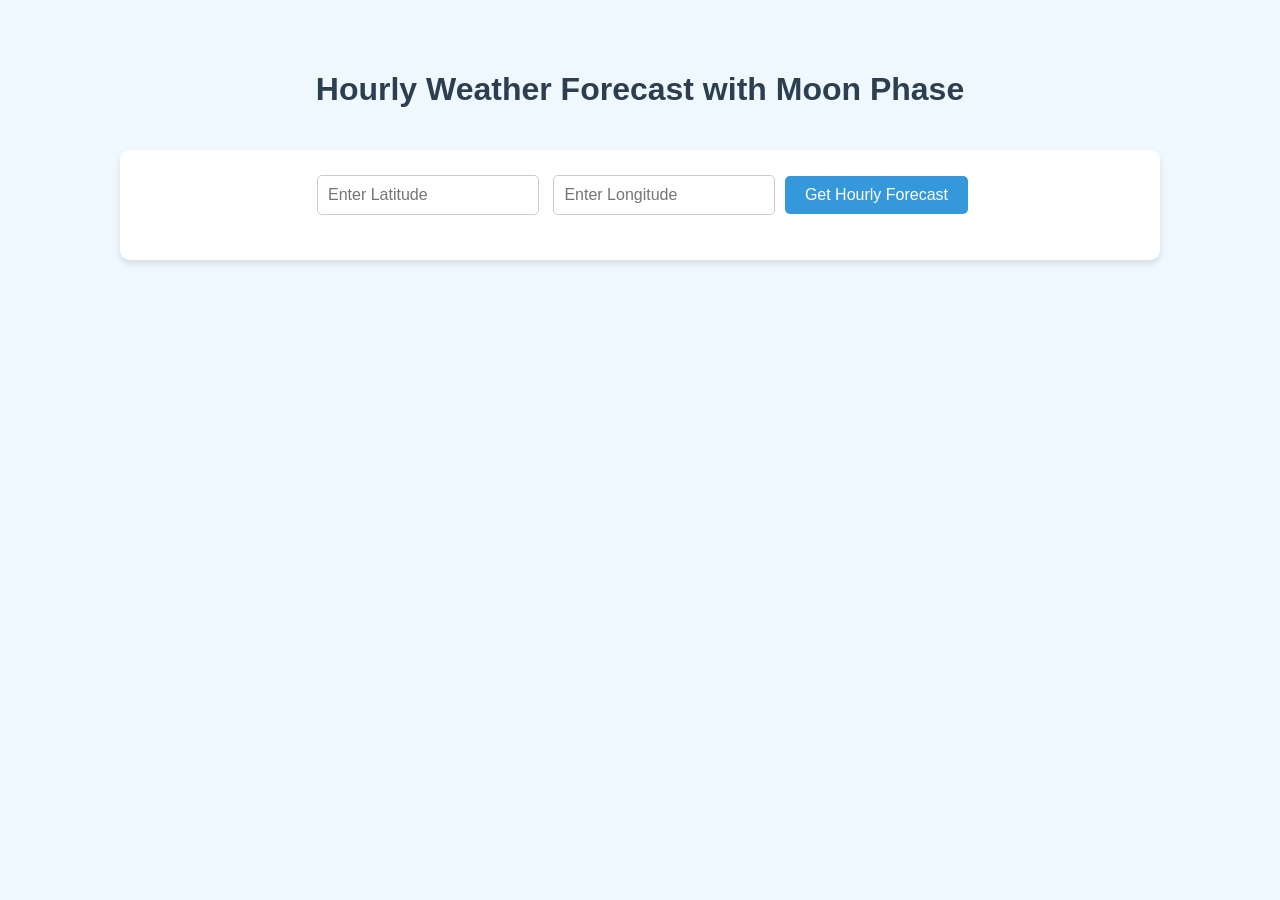
==== src/index.html @ 8227815b "Basic weather data chart with government API functionality. Recommendation column is functional. Moo" ====
<!DOCTYPE html>
<html lang="en">
<head>
    <meta charset="UTF-8">
    <meta name="viewport" content="width=device-width, initial-scale=1.0">
    <title>Hourly Weather Forecast with Moon Phase</title>
    <style>
        body {
            font-family: Arial, sans-serif;
            background-color: #f0f8ff;
            color: #333;
            margin: 0;
            padding: 0;
            display: flex;
            flex-direction: column;
            align-items: center;
            padding-top: 50px;
        }
        h1 {
            color: #2c3e50;
        }
        .container {
            width: 80%;
            max-width: 1000px;
            background-color: #fff;
            padding: 20px;
            border-radius: 10px;
            box-shadow: 0 4px 6px rgba(0, 0, 0, 0.1);
            margin-top: 20px;
        }
        .input-container {
            margin-bottom: 20px;
            text-align: center;
        }
        input {
            padding: 10px;
            margin: 5px;
            border-radius: 5px;
            border: 1px solid #ccc;
            font-size: 16px;
        }
        button {
            padding: 10px 20px;
            background-color: #3498db;
            color: white;
            border: none;
            border-radius: 5px;
            cursor: pointer;
            font-size: 16px;
        }
        button:hover {
            background-color: #2980b9;
        }
        table {
            width: 100%;
            margin-top: 20px;
            border-collapse: collapse;
        }
        th, td {
            padding: 10px;
            text-align: center;
            border: 1px solid #ddd;
        }
        th {
            background-color: #3498db;
            color: white;
        }
        .day {
            background-color: #ecf0f1;
        }
        .day:nth-child(even) {
            background-color: #f0f0f0;
        }
        .sunrise-sunset-row {
            background-color: #f4f6f7;
            font-weight: bold;
        }
    </style>
</head>
<body>

    <h1>Hourly Weather Forecast with Moon Phase</h1>

    <div class="container">
        <div class="input-container">
            <input type="text" id="latitude" placeholder="Enter Latitude" />
            <input type="text" id="longitude" placeholder="Enter Longitude" />
            <button onclick="getWeatherData()">Get Hourly Forecast</button>
        </div>
        
        <div id="forecast-container"></div>
    </div>

    <script>
        async function getWeatherData() {
            const latitude = document.getElementById('latitude').value;
            const longitude = document.getElementById('longitude').value;

            if (!latitude || !longitude) {
                alert('Please enter both latitude and longitude!');
                return;
            }

            const apiUrl = `https://api.weather.gov/points/${latitude},${longitude}`;

            try {
                // Step 1: Fetch the point data
                const response = await fetch(apiUrl);
                if (!response.ok) throw new Error('Failed to fetch data');
                const data = await response.json();

                // Step 2: Fetch the hourly forecast URL
                const forecastUrl = data.properties.forecastHourly;
                const forecastResponse = await fetch(forecastUrl);
                if (!forecastResponse.ok) throw new Error('Failed to fetch forecast data');
                const forecastData = await forecastResponse.json();

                // Get sunrise and sunset for each day
                const dailyForecastUrl = data.properties.forecast;
                const dailyForecastResponse = await fetch(dailyForecastUrl);
                const dailyForecastData = await dailyForecastResponse.json();

                // Fetch Moon Phase Data from USNO API
                const moonPhaseData = await getMoonPhase(latitude, longitude);

                // Step 3: Display forecast data in a table
                const forecastContainer = document.getElementById('forecast-container');
                forecastContainer.innerHTML = ''; // Clear previous forecast

                const forecastTable = document.createElement('table');
                const tableHeader = document.createElement('thead');
                tableHeader.innerHTML = `
                    <tr>
                        <th>Time</th>
                        <th>Temperature</th>
                        <th>Weather</th>
                        <th>Daytime</th>
                        <th>Precipitation Probability</th>
                        <th>Recommendation</th>
                        <th>Moon Phase</th> <!-- New Column for Moon Phase -->
                    </tr>
                `;
                forecastTable.appendChild(tableHeader);

                const forecastBody = document.createElement('tbody');
                let currentDay = null;
                let dayIndex = 0;

                // Add sunrise and sunset rows for each day
                forecastData.properties.periods.forEach((period, index) => {
                    const formattedTime = formatDate(period.startTime);
                    const dayOfWeek = new Date(period.startTime).getDay();
                    const newDay = dayOfWeek !== currentDay;

                    // If the day has changed, color-code it and add sunrise/sunset rows
                    if (newDay) {
                        currentDay = dayOfWeek;
                        const dayForecast = dailyForecastData.properties.periods[dayIndex];

                        // Add Sunrise Row
                        const sunriseRow = document.createElement('tr');
                        sunriseRow.classList.add('sunrise-sunset-row');
                        sunriseRow.innerHTML = `
                            <td>Sunrise</td>
                            <td colspan="6">${formatDate(dayForecast.sunrise)}</td>
                        `;
                        forecastBody.appendChild(sunriseRow);

                        // Add Sunset Row
                        const sunsetRow = document.createElement('tr');
                        sunsetRow.classList.add('sunrise-sunset-row');
                        sunsetRow.innerHTML = `
                            <td>Sunset</td>
                            <td colspan="6">${formatDate(dayForecast.sunset)}</td>
                        `;
                        forecastBody.appendChild(sunsetRow);

                        dayIndex++;
                    }

                    const row = document.createElement('tr');
                    row.classList.add('day');
                    if (newDay) {
                        row.style.backgroundColor = getDayColor(dayOfWeek);
                    }

                    // Color-code the weather based on the description
                    const weatherDescription = period.shortForecast.toLowerCase();
                    let weatherColor = '';
                    let weatherText = '';
                    if (weatherDescription.includes('sunny') || weatherDescription.includes('cloudy')) {
                        weatherColor = '#e74c3c'; // Red for sunny/cloudy
                        weatherText = 'no';
                    } else if (weatherDescription.includes('clear')) {
                        weatherColor = '#2ecc71'; // Green for clear
                        weatherText = 'yes';
                    } else {
                        weatherColor = '#f39c12'; // Yellow for others
                        weatherText = 'maybe';
                    }

                    // Check probability of precipitation
                    const precipitationProbability = period.probabilityOfPrecipitation.value;
                    let weatherColorForPrecip = weatherColor; 
                    let precipText = `${precipitationProbability}%`;
                    
                    // If precipitation probability > 10%, set Weather Color to red
                    if (precipitationProbability > 10) {
                        weatherColorForPrecip = '#e74c3c'; // Red if more than 10%
                    }

                    // Get the value of isDaytime
                    const isDaytime = period.isDaytime ? 'Yes' : 'No';
                    const weatherColorForDaytime = period.isDaytime ? '#e74c3c' : weatherColorForPrecip; // If daytime, make the weather color red

                    // Add the Moon Phase info for the current day
                    const moonPhasePercentage = moonPhaseData.fracillum || "Unknown"; // Fallback if moon phase isn't available
                    moonPhase = 0.5;

                    // Set the Recommendation box to red if moon fraction > 50%
                    const recommendationColor = moonPhase > 0.5 ? '#e74c3c' : weatherColorForDaytime;

                    row.innerHTML = `
                        <td>${formattedTime}</td>
                        <td>${period.temperature}°${period.temperatureUnit}</td>
                        <td>${period.shortForecast}</td>
                        <td>${isDaytime}</td>
                        <td>${precipText}</td>
                        <td style="background-color: ${recommendationColor};">${weatherText}</td>
                        <td>${moonPhasePercentage}%</td> <!-- Moon Phase Column -->
                    `;

                    forecastBody.appendChild(row);
                });

                forecastTable.appendChild(forecastBody);
                forecastContainer.appendChild(forecastTable);
            } catch (error) {
                alert('Error fetching data: ' + error.message);
            }
        }

        // Helper function to format the date
        function formatDate(isoString) {
            const date = new Date(isoString);
            const options = {
                year: 'numeric',
                month: '2-digit',
                day: '2-digit',
                hour: '2-digit',
                minute: '2-digit',
                hour12: true,
            };
            return date.toLocaleString('en-US', options);
        }

        // Helper function to get the background color for the day
        function getDayColor(dayOfWeek) {
            const colors = [
                '#e74c3c',  // Sunday
                '#2ecc71',  // Monday
                '#f39c12',  // Tuesday
                '#8e44ad',  // Wednesday
                '#3498db',  // Thursday
                '#1abc9c',  // Friday
                '#9b59b6',  // Saturday
            ];
            return colors[dayOfWeek];
        }

        // Fetch Moon Phase from US Naval Observatory API with corrected URL format
        async function getMoonPhase(latitude, longitude) {
            const today = new Date();
            const year = today.getFullYear();
            const month = today.getMonth() + 1;
            const day = today.getDate();
            const timezoneOffset = new Date().getTimezoneOffset() / -60; // Get the timezone offset in hours
            const dst = today.isDST;
            const moonPhaseUrl = `https://aa.usno.navy.mil/api/rstt/oneday?date=${year}-${month}-${day}&coords=${latitude},${longitude}&tz=${timezoneOffset}&dst=${dst}`;

            try {
                const response = await fetch(moonPhaseUrl);
                const data = await response.json();
                return data;
            } catch (error) {
                console.error('Error fetching moon data:', error);
                return { fraction: 0 }; // Fallback if there's an error
            }
        }
    </script>

</body>
</html>
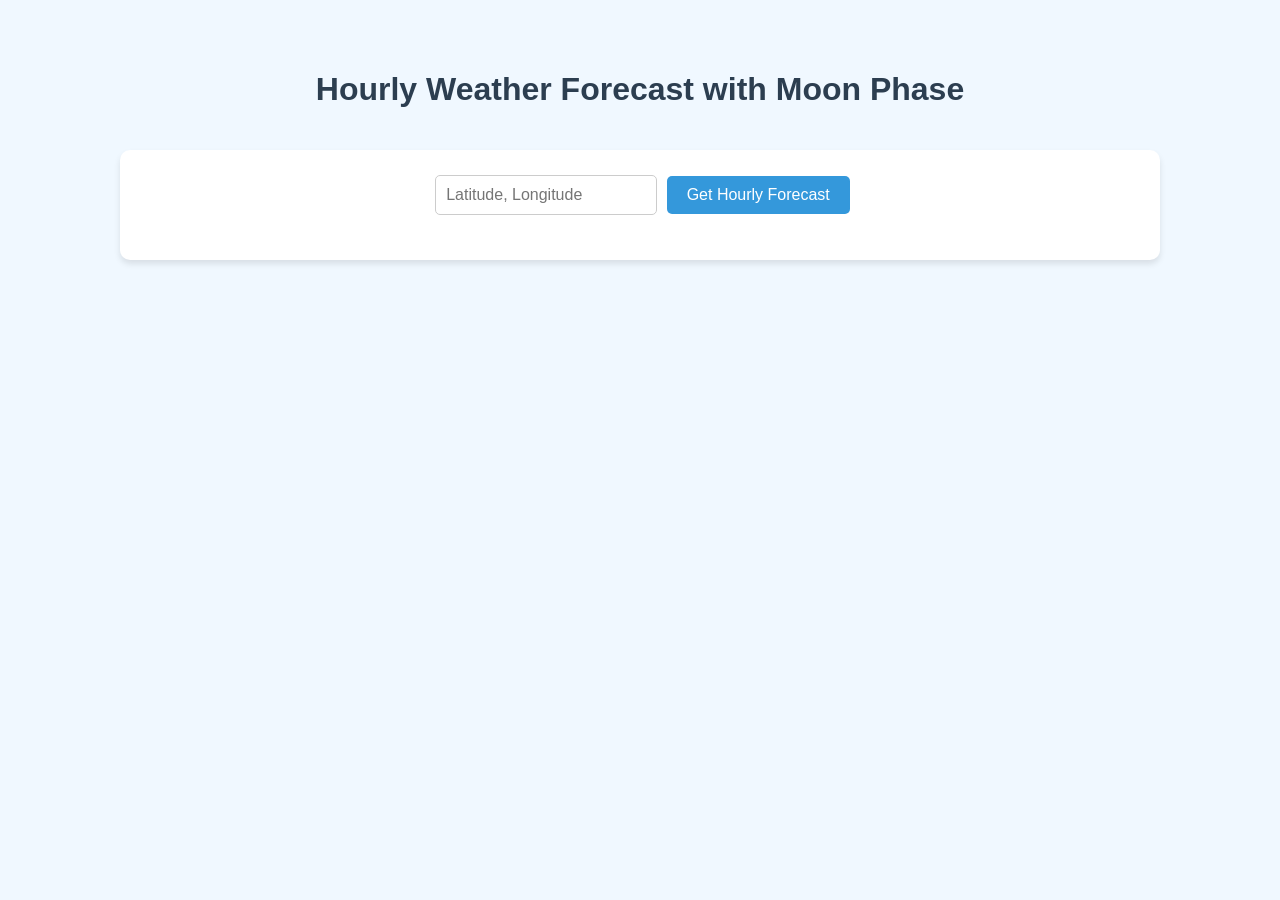
==== commit c300a061: "Reorganized into 3 files. Refactored to be more simple. Alexa, play "The Bottom Line" from Newsies." ====
--- a/src/index.html
+++ b/src/index.html
@@ -1,293 +1,26 @@
 <!DOCTYPE html>
 <html lang="en">
+
 <head>
     <meta charset="UTF-8">
     <meta name="viewport" content="width=device-width, initial-scale=1.0">
     <title>Hourly Weather Forecast with Moon Phase</title>
-    <style>
-        body {
-            font-family: Arial, sans-serif;
-            background-color: #f0f8ff;
-            color: #333;
-            margin: 0;
-            padding: 0;
-            display: flex;
-            flex-direction: column;
-            align-items: center;
-            padding-top: 50px;
-        }
-        h1 {
-            color: #2c3e50;
-        }
-        .container {
-            width: 80%;
-            max-width: 1000px;
-            background-color: #fff;
-            padding: 20px;
-            border-radius: 10px;
-            box-shadow: 0 4px 6px rgba(0, 0, 0, 0.1);
-            margin-top: 20px;
-        }
-        .input-container {
-            margin-bottom: 20px;
-            text-align: center;
-        }
-        input {
-            padding: 10px;
-            margin: 5px;
-            border-radius: 5px;
-            border: 1px solid #ccc;
-            font-size: 16px;
-        }
-        button {
-            padding: 10px 20px;
-            background-color: #3498db;
-            color: white;
-            border: none;
-            border-radius: 5px;
-            cursor: pointer;
-            font-size: 16px;
-        }
-        button:hover {
-            background-color: #2980b9;
-        }
-        table {
-            width: 100%;
-            margin-top: 20px;
-            border-collapse: collapse;
-        }
-        th, td {
-            padding: 10px;
-            text-align: center;
-            border: 1px solid #ddd;
-        }
-        th {
-            background-color: #3498db;
-            color: white;
-        }
-        .day {
-            background-color: #ecf0f1;
-        }
-        .day:nth-child(even) {
-            background-color: #f0f0f0;
-        }
-        .sunrise-sunset-row {
-            background-color: #f4f6f7;
-            font-weight: bold;
-        }
-    </style>
+    <link rel="stylesheet" href="styles.css">
 </head>
+
 <body>
 
     <h1>Hourly Weather Forecast with Moon Phase</h1>
 
     <div class="container">
         <div class="input-container">
-            <input type="text" id="latitude" placeholder="Enter Latitude" />
-            <input type="text" id="longitude" placeholder="Enter Longitude" />
-            <button onclick="getWeatherData()">Get Hourly Forecast</button>
+            <input type="text" id="coordinates" placeholder="Latitude, Longitude" />
+            <button onclick="main()">Get Hourly Forecast</button>
         </div>
-        
+
         <div id="forecast-container"></div>
     </div>
+    <script src="script2.js"></script>
+</body>
 
-    <script>
-        async function getWeatherData() {
-            const latitude = document.getElementById('latitude').value;
-            const longitude = document.getElementById('longitude').value;
-
-            if (!latitude || !longitude) {
-                alert('Please enter both latitude and longitude!');
-                return;
-            }
-
-            const apiUrl = `https://api.weather.gov/points/${latitude},${longitude}`;
-
-            try {
-                // Step 1: Fetch the point data
-                const response = await fetch(apiUrl);
-                if (!response.ok) throw new Error('Failed to fetch data');
-                const data = await response.json();
-
-                // Step 2: Fetch the hourly forecast URL
-                const forecastUrl = data.properties.forecastHourly;
-                const forecastResponse = await fetch(forecastUrl);
-                if (!forecastResponse.ok) throw new Error('Failed to fetch forecast data');
-                const forecastData = await forecastResponse.json();
-
-                // Get sunrise and sunset for each day
-                const dailyForecastUrl = data.properties.forecast;
-                const dailyForecastResponse = await fetch(dailyForecastUrl);
-                const dailyForecastData = await dailyForecastResponse.json();
-
-                // Fetch Moon Phase Data from USNO API
-                const moonPhaseData = await getMoonPhase(latitude, longitude);
-
-                // Step 3: Display forecast data in a table
-                const forecastContainer = document.getElementById('forecast-container');
-                forecastContainer.innerHTML = ''; // Clear previous forecast
-
-                const forecastTable = document.createElement('table');
-                const tableHeader = document.createElement('thead');
-                tableHeader.innerHTML = `
-                    <tr>
-                        <th>Time</th>
-                        <th>Temperature</th>
-                        <th>Weather</th>
-                        <th>Daytime</th>
-                        <th>Precipitation Probability</th>
-                        <th>Recommendation</th>
-                        <th>Moon Phase</th> <!-- New Column for Moon Phase -->
-                    </tr>
-                `;
-                forecastTable.appendChild(tableHeader);
-
-                const forecastBody = document.createElement('tbody');
-                let currentDay = null;
-                let dayIndex = 0;
-
-                // Add sunrise and sunset rows for each day
-                forecastData.properties.periods.forEach((period, index) => {
-                    const formattedTime = formatDate(period.startTime);
-                    const dayOfWeek = new Date(period.startTime).getDay();
-                    const newDay = dayOfWeek !== currentDay;
-
-                    // If the day has changed, color-code it and add sunrise/sunset rows
-                    if (newDay) {
-                        currentDay = dayOfWeek;
-                        const dayForecast = dailyForecastData.properties.periods[dayIndex];
-
-                        // Add Sunrise Row
-                        const sunriseRow = document.createElement('tr');
-                        sunriseRow.classList.add('sunrise-sunset-row');
-                        sunriseRow.innerHTML = `
-                            <td>Sunrise</td>
-                            <td colspan="6">${formatDate(dayForecast.sunrise)}</td>
-                        `;
-                        forecastBody.appendChild(sunriseRow);
-
-                        // Add Sunset Row
-                        const sunsetRow = document.createElement('tr');
-                        sunsetRow.classList.add('sunrise-sunset-row');
-                        sunsetRow.innerHTML = `
-                            <td>Sunset</td>
-                            <td colspan="6">${formatDate(dayForecast.sunset)}</td>
-                        `;
-                        forecastBody.appendChild(sunsetRow);
-
-                        dayIndex++;
-                    }
-
-                    const row = document.createElement('tr');
-                    row.classList.add('day');
-                    if (newDay) {
-                        row.style.backgroundColor = getDayColor(dayOfWeek);
-                    }
-
-                    // Color-code the weather based on the description
-                    const weatherDescription = period.shortForecast.toLowerCase();
-                    let weatherColor = '';
-                    let weatherText = '';
-                    if (weatherDescription.includes('sunny') || weatherDescription.includes('cloudy')) {
-                        weatherColor = '#e74c3c'; // Red for sunny/cloudy
-                        weatherText = 'no';
-                    } else if (weatherDescription.includes('clear')) {
-                        weatherColor = '#2ecc71'; // Green for clear
-                        weatherText = 'yes';
-                    } else {
-                        weatherColor = '#f39c12'; // Yellow for others
-                        weatherText = 'maybe';
-                    }
-
-                    // Check probability of precipitation
-                    const precipitationProbability = period.probabilityOfPrecipitation.value;
-                    let weatherColorForPrecip = weatherColor; 
-                    let precipText = `${precipitationProbability}%`;
-                    
-                    // If precipitation probability > 10%, set Weather Color to red
-                    if (precipitationProbability > 10) {
-                        weatherColorForPrecip = '#e74c3c'; // Red if more than 10%
-                    }
-
-                    // Get the value of isDaytime
-                    const isDaytime = period.isDaytime ? 'Yes' : 'No';
-                    const weatherColorForDaytime = period.isDaytime ? '#e74c3c' : weatherColorForPrecip; // If daytime, make the weather color red
-
-                    // Add the Moon Phase info for the current day
-                    const moonPhasePercentage = moonPhaseData.fracillum || "Unknown"; // Fallback if moon phase isn't available
-                    moonPhase = 0.5;
-
-                    // Set the Recommendation box to red if moon fraction > 50%
-                    const recommendationColor = moonPhase > 0.5 ? '#e74c3c' : weatherColorForDaytime;
-
-                    row.innerHTML = `
-                        <td>${formattedTime}</td>
-                        <td>${period.temperature}°${period.temperatureUnit}</td>
-                        <td>${period.shortForecast}</td>
-                        <td>${isDaytime}</td>
-                        <td>${precipText}</td>
-                        <td style="background-color: ${recommendationColor};">${weatherText}</td>
-                        <td>${moonPhasePercentage}%</td> <!-- Moon Phase Column -->
-                    `;
-
-                    forecastBody.appendChild(row);
-                });
-
-                forecastTable.appendChild(forecastBody);
-                forecastContainer.appendChild(forecastTable);
-            } catch (error) {
-                alert('Error fetching data: ' + error.message);
-            }
-        }
-
-        // Helper function to format the date
-        function formatDate(isoString) {
-            const date = new Date(isoString);
-            const options = {
-                year: 'numeric',
-                month: '2-digit',
-                day: '2-digit',
-                hour: '2-digit',
-                minute: '2-digit',
-                hour12: true,
-            };
-            return date.toLocaleString('en-US', options);
-        }
-
-        // Helper function to get the background color for the day
-        function getDayColor(dayOfWeek) {
-            const colors = [
-                '#e74c3c',  // Sunday
-                '#2ecc71',  // Monday
-                '#f39c12',  // Tuesday
-                '#8e44ad',  // Wednesday
-                '#3498db',  // Thursday
-                '#1abc9c',  // Friday
-                '#9b59b6',  // Saturday
-            ];
-            return colors[dayOfWeek];
-        }
-
-        // Fetch Moon Phase from US Naval Observatory API with corrected URL format
-        async function getMoonPhase(latitude, longitude) {
-            const today = new Date();
-            const year = today.getFullYear();
-            const month = today.getMonth() + 1;
-            const day = today.getDate();
-            const timezoneOffset = new Date().getTimezoneOffset() / -60; // Get the timezone offset in hours
-            const dst = today.isDST;
-            const moonPhaseUrl = `https://aa.usno.navy.mil/api/rstt/oneday?date=${year}-${month}-${day}&coords=${latitude},${longitude}&tz=${timezoneOffset}&dst=${dst}`;
-
-            try {
-                const response = await fetch(moonPhaseUrl);
-                const data = await response.json();
-                return data;
-            } catch (error) {
-                console.error('Error fetching moon data:', error);
-                return { fraction: 0 }; // Fallback if there's an error
-            }
-        }
-    </script>
-
-</body>
-</html>
+</html>
--- a/src/styles.css
+++ b/src/styles.css
@@ -0,0 +1,83 @@
+body {
+    font-family: Arial, sans-serif;
+    background-color: #f0f8ff;
+    color: #333;
+    margin: 0;
+    padding: 0;
+    display: flex;
+    flex-direction: column;
+    align-items: center;
+    padding-top: 50px;
+}
+
+h1 {
+    color: #2c3e50;
+}
+
+.container {
+    width: 80%;
+    max-width: 1000px;
+    background-color: #fff;
+    padding: 20px;
+    border-radius: 10px;
+    box-shadow: 0 4px 6px rgba(0, 0, 0, 0.1);
+    margin-top: 20px;
+}
+
+.input-container {
+    margin-bottom: 20px;
+    text-align: center;
+}
+
+input {
+    padding: 10px;
+    margin: 5px;
+    border-radius: 5px;
+    border: 1px solid #ccc;
+    font-size: 16px;
+}
+
+button {
+    padding: 10px 20px;
+    background-color: #3498db;
+    color: white;
+    border: none;
+    border-radius: 5px;
+    cursor: pointer;
+    font-size: 16px;
+}
+
+button:hover {
+    background-color: #2980b9;
+}
+
+table {
+    width: 100%;
+    margin-top: 20px;
+    border-collapse: collapse;
+}
+
+th,
+td {
+    padding: 10px;
+    text-align: center;
+    border: 1px solid #ddd;
+}
+
+th {
+    background-color: #3498db;
+    color: white;
+}
+
+.day {
+    background-color: #ecf0f1;
+}
+
+.day:nth-child(even) {
+    background-color: #f0f0f0;
+}
+
+.sunrise-sunset-row {
+    background-color: #f4f6f7;
+    font-weight: bold;
+}
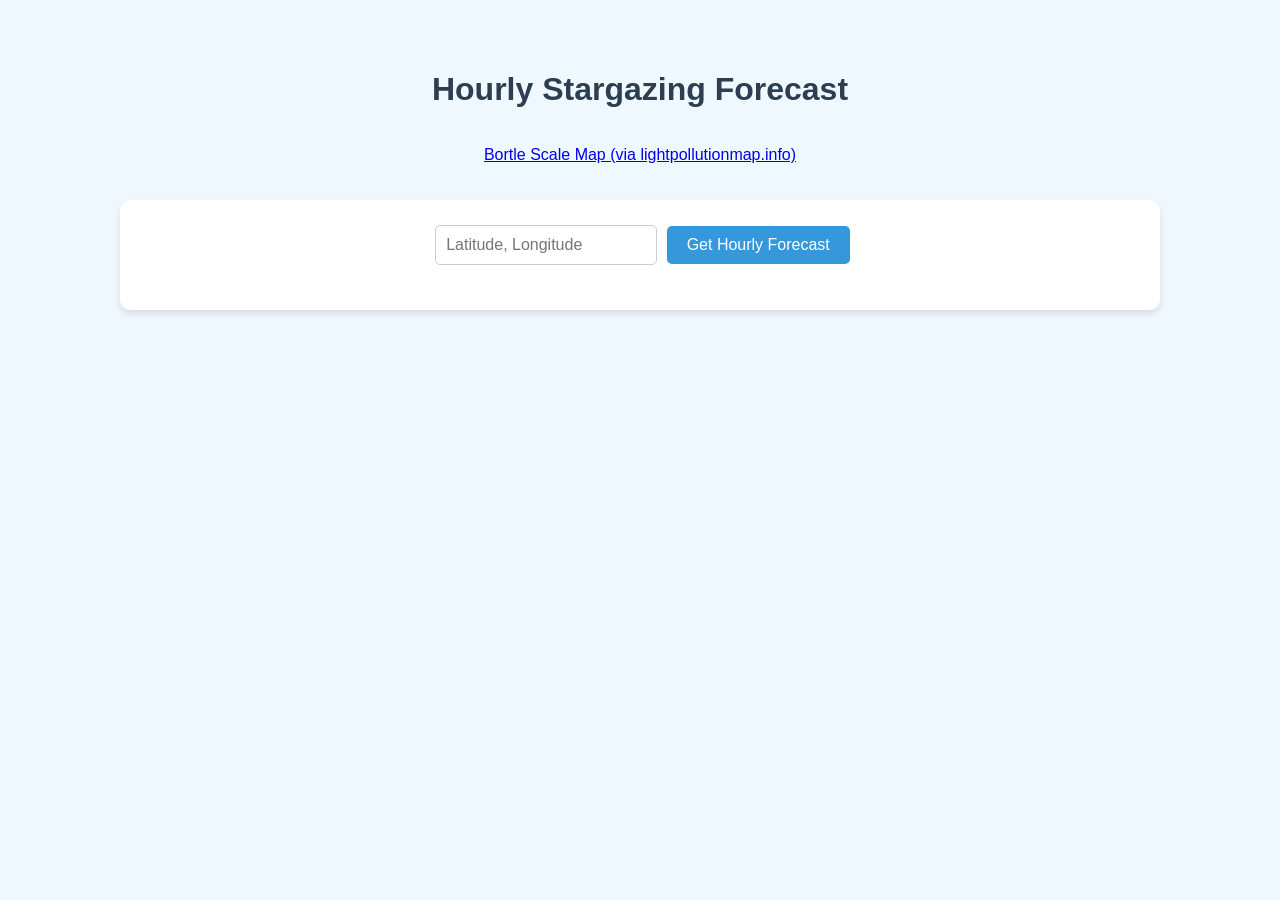
==== commit bdcf8143: "Log: Sun/Moon data for current day is displayed every day. Honestly, this would be really easy to fi" ====
--- a/src/index.html
+++ b/src/index.html
@@ -10,7 +10,8 @@
 
 <body>
 
-    <h1>Hourly Weather Forecast with Moon Phase</h1>
+    <h1>Hourly Stargazing Forecast</h1>
+    <p><a href ="https://www.lightpollutionmap.info/">Bortle Scale Map (via lightpollutionmap.info)</a></p>
 
     <div class="container">
         <div class="input-container">
--- a/src/styles.css
+++ b/src/styles.css
@@ -1,6 +1,15 @@
+:root {
+    --primary-color: #3498db; /* Blue */
+    --secondary-color: #f0f8ff; /* Green */
+    --border-color: #ddd; /* Red */
+    --background-color: #fff; 
+    --text-color: #2c3e50; 
+
+}
+
 body {
     font-family: Arial, sans-serif;
-    background-color: #f0f8ff;
+    background-color: var(--secondary-color);
     color: #333;
     margin: 0;
     padding: 0;
@@ -11,13 +20,13 @@
 }
 
 h1 {
-    color: #2c3e50;
+    color: var(--text-color);
 }
 
 .container {
     width: 80%;
     max-width: 1000px;
-    background-color: #fff;
+    background-color: var(--background-color);
     padding: 20px;
     border-radius: 10px;
     box-shadow: 0 4px 6px rgba(0, 0, 0, 0.1);
@@ -39,7 +48,7 @@
 
 button {
     padding: 10px 20px;
-    background-color: #3498db;
+    background-color: var(--primary-color);
     color: white;
     border: none;
     border-radius: 5px;
@@ -61,11 +70,10 @@
 td {
     padding: 10px;
     text-align: center;
-    border: 1px solid #ddd;
 }
 
 th {
-    background-color: #3498db;
+    background-color: var(--primary-color);
     color: white;
 }
 
@@ -81,3 +89,8 @@
     background-color: #f4f6f7;
     font-weight: bold;
 }
+
+.title-row {
+    background-color: #ddd;
+    font-weight: bold;
+}
